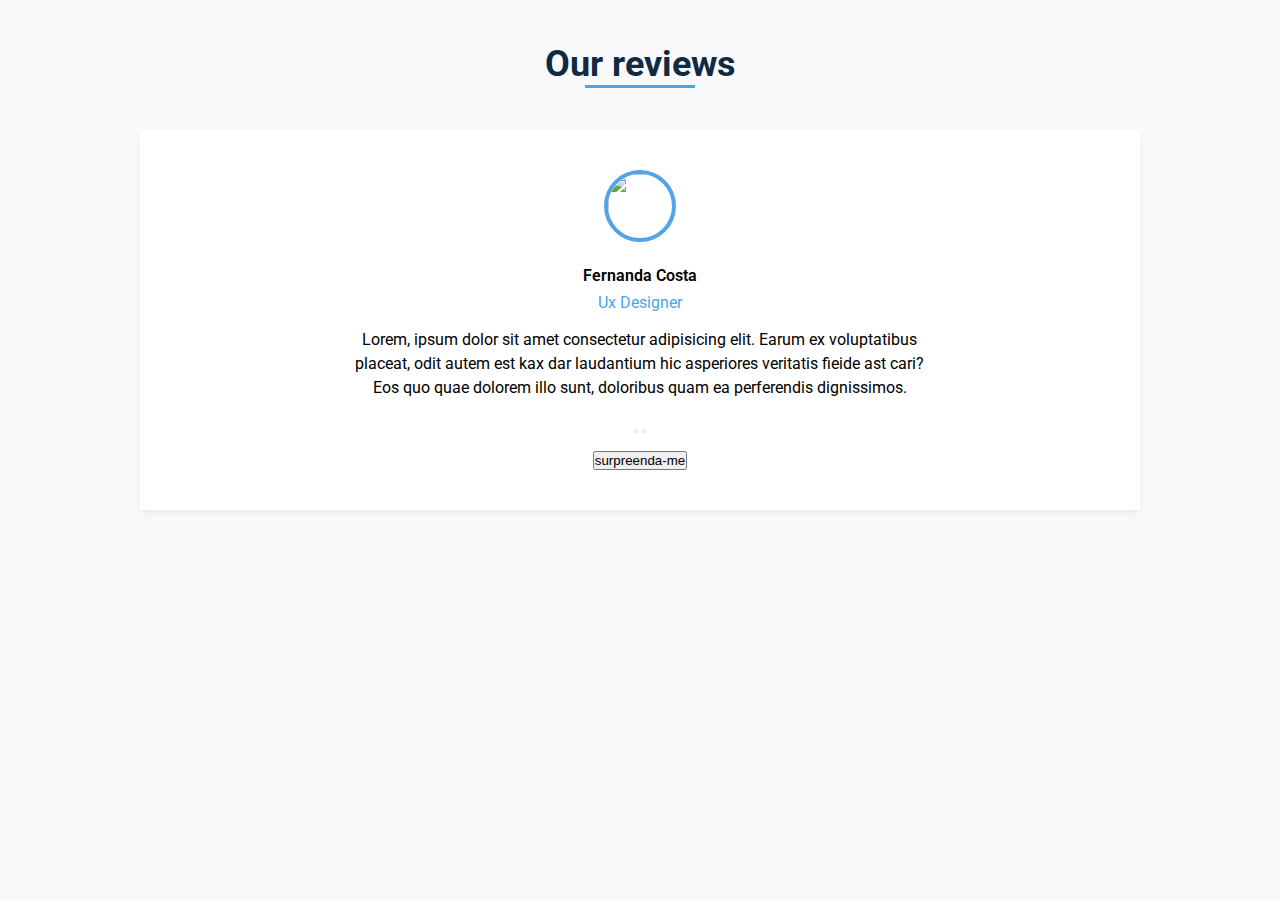
==== Objetos JS/index.html @ 7d8515c9 "Add files via upload" ====
<!DOCTYPE html>
<html lang="pt-br">
<head>
    <meta charset="UTF-8">
    <meta http-equiv="X-UA-Compatible" content="IE=edge">
    <meta name="viewport" content="width=device-width, initial-scale=1.0">
    <title>Starter</title>
    <link rel="stylesheet" href="./CSS/styles.css">
</head>
<body>
    <main>
        <header>
            <h2>Our reviews</h2>
        </header>

        <section class="review">
            <div class="review-image">
                <img src="https://images.unsplash.com/photo-1517841905240-472988babdf9?ixlib=rb-4.0.3&ixid=MnwxMjA3fDB8MHxwaG90by1wYWdlfHx8fGVufDB8fHx8&auto=format&fit=crop&w=387&q=80" alt="">
            </div>

            <div class="review-profile">
                <h4 id="author">Fernanda Costa</h4>
                <p id="job">Ux Designer</p>
            </div>

            <div class="description">
                <p>
                    Lorem, ipsum dolor sit amet consectetur adipisicing elit. 
                    Earum ex voluptatibus placeat, odit autem est kax dar 
                    laudantium hic asperiores veritatis fieide ast cari? 
                    Eos quo quae dolorem illo sunt, doloribus quam ea perferendis dignissimos.
                </p>
            </div>

            <div class="review-buttons">
                <button class="prev-button">
                    <i class="ph ph-caret-left"></i>
                </button>

                <button class="next-button">
                    <i class="ph ph-caret-right"></i>
                </button>
            </div>

            <button class="random-button">
                surpreenda-me
            </button>
        </section>
    </main>

    <script src="JS/script.js"></script>
</body>
</html>
---- Objetos JS/CSS/styles.css ----
@import url('https://fonts.googleapis.com/css2?family=Poppins:wght@400;500;600;700&family=Roboto:wght@300;400;500;700&display=swap');

* {
    margin: 0;
    padding: 0;
    box-sizing: border-box;
}

html {
    font-size: 62.5%;
}

body {
    font-size: 1.6rem;
    font-family: 'Roboto', sans-serif;

    background-color: #f9f9fb;
}

main {
    display: grid;
    grid-template-columns: 1000px;
    grid-template-rows: 130px 1fr;
    justify-content: center;
    align-items: center;
    place-items: center;
}

main header h2 {
    font-size: 3.6rem;
    color: #102a42;
}

main header h2::after {
    content: "";
    display: block;
    width: 11rem;
    height: 0.3rem;
    background-color: #49a6e9;
    margin: 0 auto;
}

main .review {
    display: flex;
    flex-direction: column;
    align-items: center;
    gap: 1.6rem;

    background-color: #fff;
    width: 100%;
    padding: 4rem;
    box-shadow: 0 4px 8px -2px rgba(157, 157, 157, 0.2);
}

main .review .review-image img {
    height: 7.2rem;
    width: 7.2rem;
    border-radius: 50%;
    object-fit: cover;
    border: 4px solid #51a4e9;
}

main .review .review-profile {
    display: flex;
    flex-direction: column;
    align-items: center;
    gap: 0.8rem;
}

main .review .review-profile h4 {
    color: #000;
    font-weight: 600;
}

main .review .review-profile p {
    color: #49a6e9;
}

main .review .description{
    width: 64%;
    text-align: center;
    line-height: 2.4rem;
}
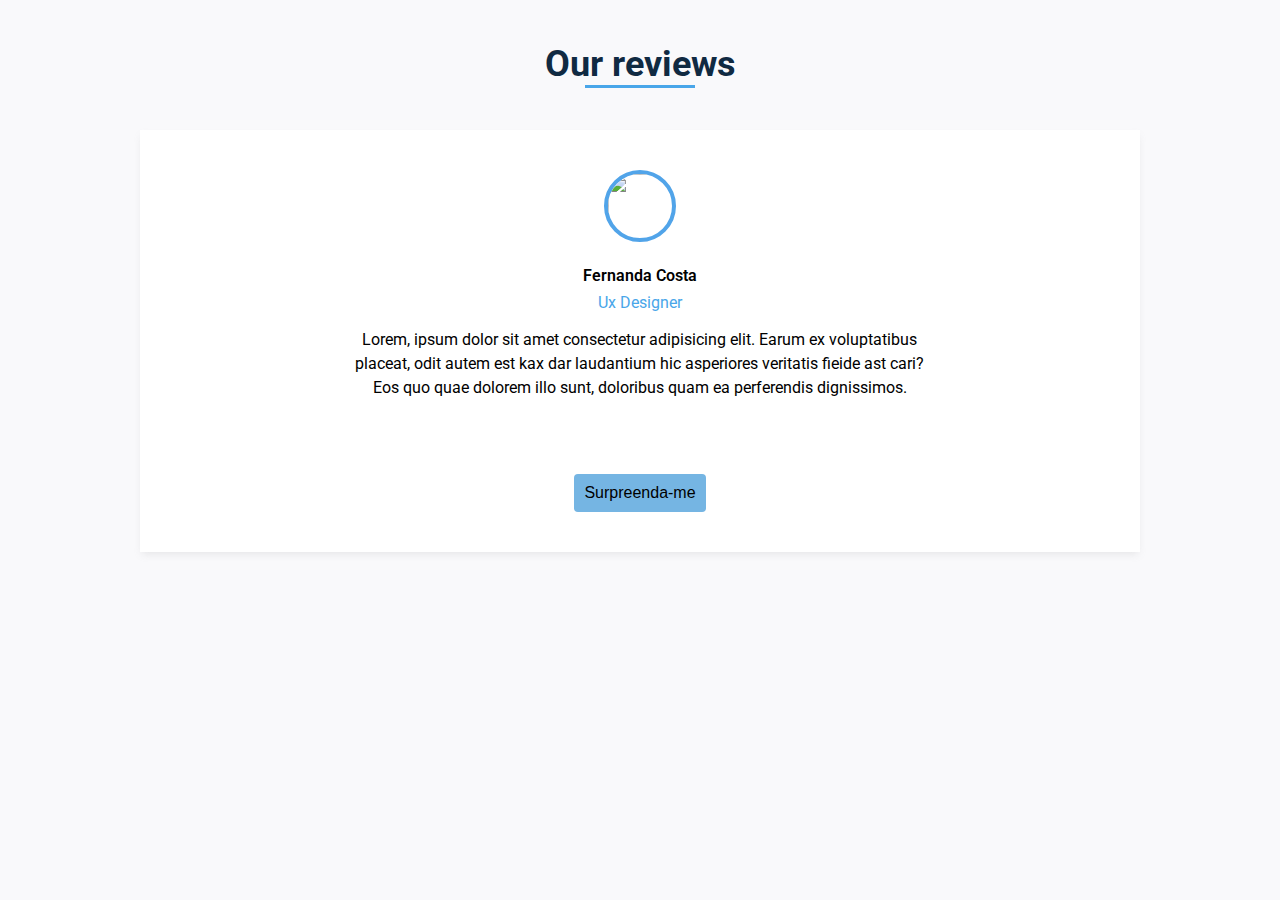
==== commit ca30d1df: "Add files via upload" ====
--- a/Objetos JS/index.html
+++ b/Objetos JS/index.html
@@ -42,12 +42,15 @@
                 </button>
             </div>
 
-            <button class="random-button">
-                surpreenda-me
-            </button>
+            <div class="btn">
+                <button class="random-button">
+                    Surpreenda-me
+                </button>
+            </div>
         </section>
     </main>
 
+    <script src="https://unpkg.com/@phosphor-icons/web"></script>
     <script src="JS/script.js"></script>
 </body>
 </html>--- a/Objetos JS/CSS/styles.css
+++ b/Objetos JS/CSS/styles.css
@@ -80,4 +80,30 @@
     width: 64%;
     text-align: center;
     line-height: 2.4rem;
+}
+
+main .review .review-buttons button {
+    border: none;
+    background: none;
+    color: #91cef9;
+}
+
+main .review .review-buttons button i {
+    font-size: 3.6rem;
+    padding: 0 1.6rem
+}
+
+main .review .btn button {
+    border: none;
+    border-radius: 0.4rem;
+    padding: 1rem 1rem;
+
+    font-size: 1.6rem;
+
+    background-color: #75b5e3;
+    cursor: pointer;
+}
+
+main .review .btn button:hover {
+    background-color: #4191cb;
 }